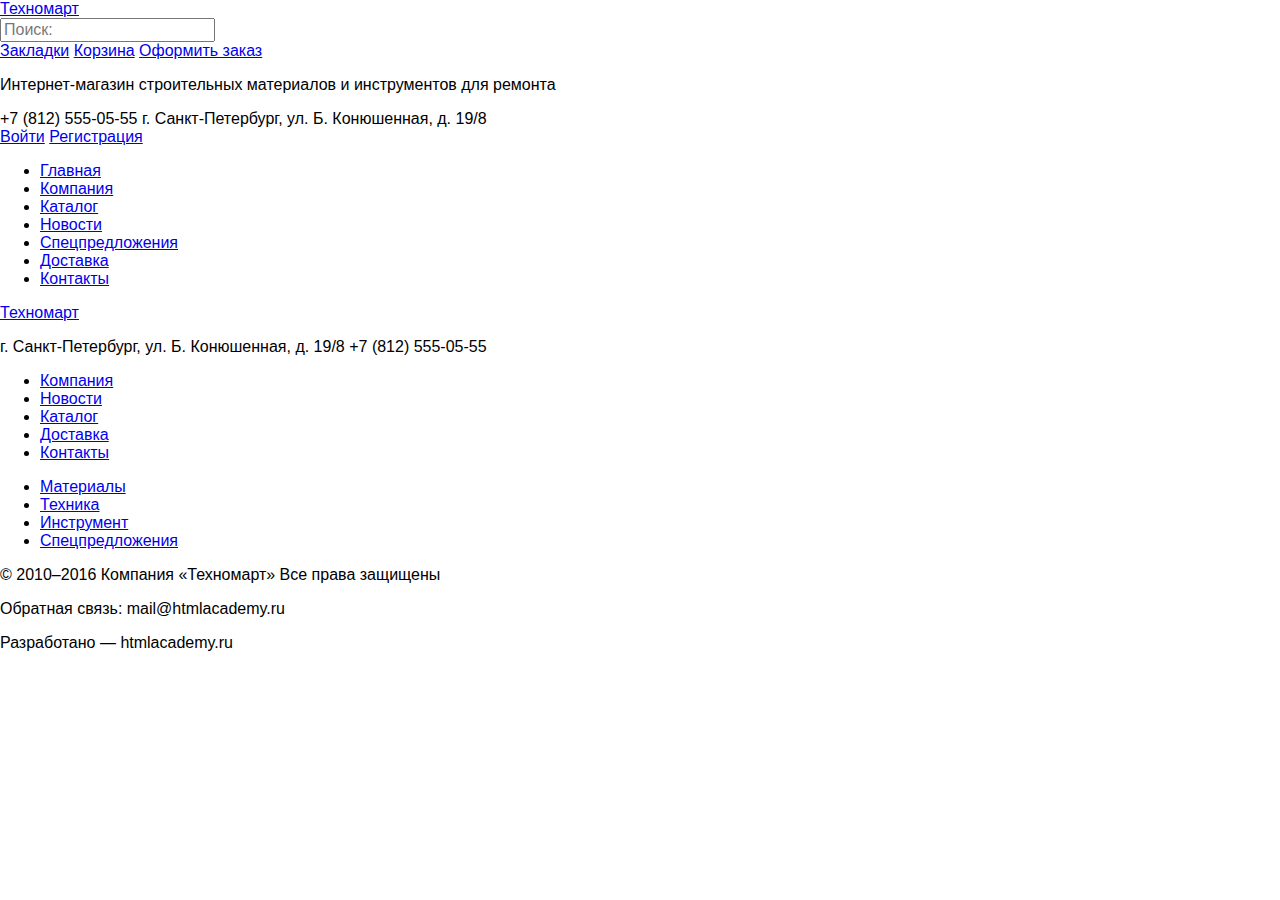
==== catalog.html @ 5e269372 "Создал страницу каталога" ====
<!DOCTYPE html>
<html lang="ru">
  <head>
    <meta charset="utf-8">
    <link rel="stylesheet" href="css/normalize.css">
    <link rel="stylesheet" href="css/style.css">
    <title>Техномарт - интернет магазин строительных материалов и инструментов для ремонта</title>
  </head>
  <body>
    <header class="container">
      <nav class="top-navigation">
        <div class="nav-logo">
          <a href="#">Техномарт</a>
        </div>
        <div class="nav-search">
          <form>
            <label for="nav-input-search"></label>
            <input id="nav-input-search" type="search" name="nav-search" placeholder="Поиск:">
          </form>
        </div>
        <div class="nav-user-items">
          <a class="btn btn-user-item" href="#">Закладки</a>
          <a class="btn btn-user-item" href="#">Корзина</a>
          <a class="btn btn-user-item" href="#">Оформить заказ</a>
        </div>
      </nav>
      <div class="header-about-info">
        <div class="header-about-info-item">
          <p>
            Интернет-магазин строительных материалов и инструментов для ремонта
          </p>
        </div>
        <div class="header-about-info-item">
          <span class="header-about-number">+7 (812) 555-05-55</span>
          <span class="header-about-adress">г. Санкт-Петербург, ул. Б. Конюшенная, д. 19/8</span>
        </div>
        <div class="header-about-info-item">
          <a class="btn btn-login btn-registration" href="#">Войти</a>
          <a class="btn btn-registration" href="#">Регистрация</a>
        </div>
      </div>
      <div class="main-menu">
        <ul class="list-default list-main-menu">
          <li><a href="#">Главная</a></li>
          <li><a href="#">Компания</a></li>
          <li><a href="#">Каталог</a></li>
          <li><a href="#">Новости</a></li>
          <li><a href="#">Спецпредложения</a></li>
          <li><a href="#">Доставка</a></li>
          <li><a href="#">Контакты</a></li>
        </ul>
      </div>
    </header>
    <main class="container">

    </main>
    <footer>
      <div class="footer-info">
        <div class="footer-info-left">
          <a class="btn btn-logo" href="#">Техномарт</a>
          <p>
            г. Санкт-Петербург, ул. Б. Конюшенная, д. 19/8 +7 (812) 555-05-55
          </p>
        </div>
        <div class="footer-info-right">
          <ul class="list-default list-footer-up-nav">
            <li><a href="#">Компания</a></li>
            <li><a href="#">Новости</a></li>
            <li><a href="#">Каталог</a></li>
            <li><a href="#">Доставка</a></li>
            <li><a href="#">Контакты</a></li>
          </ul>
          <ul class="list-default list-footer-bottom-nav">
            <li><a href="#">Материалы</a></li>
            <li><a href="#">Техника</a></li>
            <li><a href="#">Инструмент</a></li>
            <li><a href="#">Спецпредложения</a></li>
          </ul>
        </div>
      </div>
      <div class="footer-copyrights">
        <div class="footer-copyrights-item">
          <p>
            © 2010–2016 Компания «Техномарт»
            Все права защищены
          </p>
        </div>
        <div class="footer-copyrights-item">
          <div class="footer-social">
            <a class="btn btn-social btn-social-vkontakte" href="#"></a>
            <a class="btn btn-social btn-social-facebook" href="#"></a>
            <a class="btn btn-social btn-social-instagramm" href="#"></a>
          </div>
        </div>
        <div class="footer-copyrights-item">
          <p>
            Обратная связь:
            mail@htmlacademy.ru
          </p>
          <p>
            Разработано —
            htmlacademy.ru
          </p>
        </div>
      </div>
    </footer>
  </body>
</html>
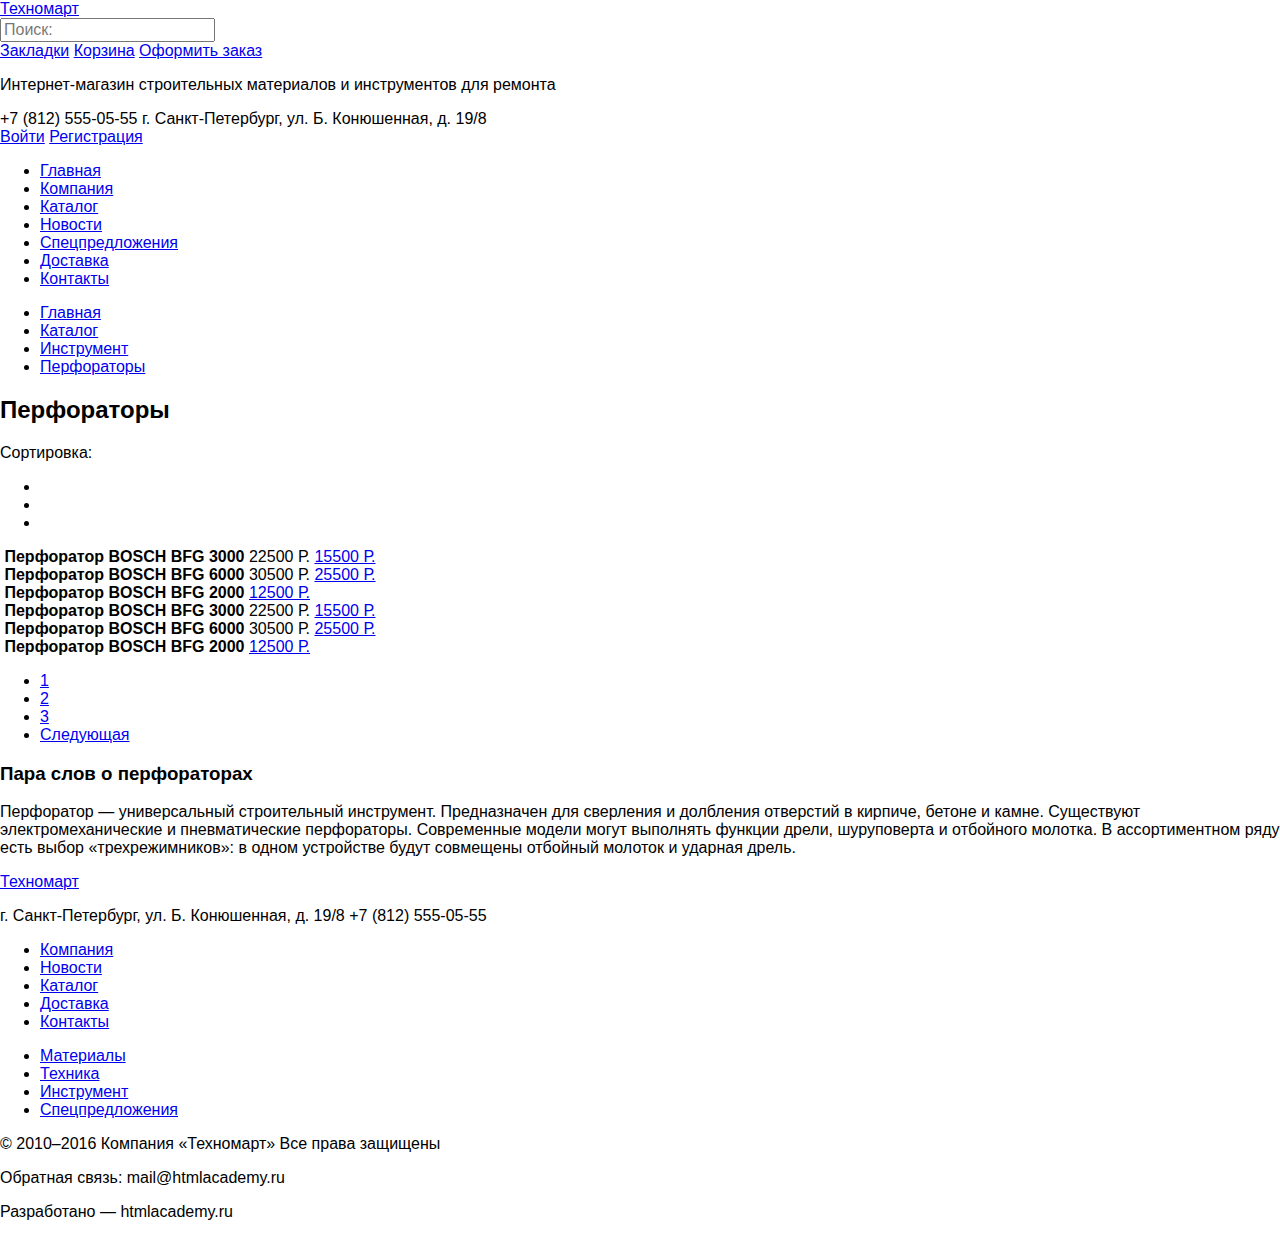
==== commit c17377e9: "Разметка страницы каталога" ====
--- a/catalog.html
+++ b/catalog.html
@@ -52,7 +52,87 @@
       </div>
     </header>
     <main class="container">
+      <div class="breadcrumbs">
+        <ul class="list-default list-breadcrumbs">
+          <li><a href="#">Главная</a></li>
+          <li><a href="#">Каталог</a></li>
+          <li><a href="#">Инструмент</a></li>
+          <li><a href="#">Перфораторы</a></li>
+        </ul>
+      </div>
+      <section>
+        <div class="">
+          <h2>Перфораторы</h2>
+        </div>
+        <aside class="sidebar-catalog-filters">
 
+        </aside>
+        <section class="catalog">
+          <div class="catalog-sort">
+            <span class="item-sort-title">Сортировка:</span>
+            <ul class="list-default list-sort">
+              <li><a href="#"></a></li>
+              <li><a href="#"></a></li>
+              <li><a href="#"></a></li>
+            </ul>
+            <div class="item-sort-arrows">
+              <a href="#"><span></span></a>
+              <a href="#"><span></span></a>
+            </div>
+          </div>
+          <div class="catalog-items">
+            <article class="catalog-item">
+              <img class="catalog-item-img" src="http://placehold.it/185x150" alt="" />
+              <b class="catalog-item-title">Перфоратор BOSCH BFG 3000</b>
+              <span class="catalog-item-price-discount">22500 Р.</span>
+              <a class="btn btn-item-price" href="#">15500 Р.</a>
+            </article>
+            <article class="catalog-item">
+              <img class="catalog-item-img" src="http://placehold.it/185x150" alt="" />
+              <b class="catalog-item-title">Перфоратор BOSCH BFG 6000</b>
+              <span class="catalog-item-price-discount">30500 Р.</span>
+              <a class="btn btn-item-price" href="#">25500 Р.</a>
+            </article>
+            <article class="catalog-item catalog-item-new">
+              <img class="catalog-item-img" src="http://placehold.it/185x150" alt="" />
+              <b class="catalog-item-title">Перфоратор BOSCH BFG 2000</b>
+              <a class="btn btn-item-price" href="#">12500 Р.</a>
+            </article>
+            <article class="catalog-item">
+              <img class="catalog-item-img" src="http://placehold.it/185x150" alt="" />
+              <b class="catalog-item-title">Перфоратор BOSCH BFG 3000</b>
+              <span class="catalog-item-price-discount">22500 Р.</span>
+              <a class="btn btn-item-price" href="#">15500 Р.</a>
+            </article>
+            <article class="catalog-item">
+              <img class="catalog-item-img" src="http://placehold.it/185x150" alt="" />
+              <b class="catalog-item-title">Перфоратор BOSCH BFG 6000</b>
+              <span class="catalog-item-price-discount">30500 Р.</span>
+              <a class="btn btn-item-price" href="#">25500 Р.</a>
+            </article>
+            <article class="catalog-item catalog-item-new">
+              <img class="catalog-item-img" src="http://placehold.it/185x150" alt="" />
+              <b class="catalog-item-title">Перфоратор BOSCH BFG 2000</b>
+              <a class="btn btn-item-price" href="#">12500 Р.</a>
+            </article>
+          </div>
+          <div class="catalog-nav">
+            <ul>
+              <li><a href="#">1</a></li>
+              <li><a href="#">2</a></li>
+              <li><a href="#">3</a></li>
+              <li><a href="#">Следующая</a></li>
+            </ul>
+          </div>
+        </section>
+      </section>
+      <section class="catalog-tools-description">
+        <h3>Пара слов о перфораторах</h3>
+        <p>
+          Перфоратор — универсальный строительный инструмент. Предназначен для сверления и долбления отверстий в кирпиче, бетоне и камне.
+          Существуют электромеханические и пневматические перфораторы. Современные модели могут выполнять функции дрели, шуруповерта и отбойного молотка. В ассортиментном ряду есть выбор «трехрежимников»: в одном устройстве будут совмещены отбойный молоток и ударная дрель.
+        </p>
+      </section>
     </main>
     <footer>
       <div class="footer-info">
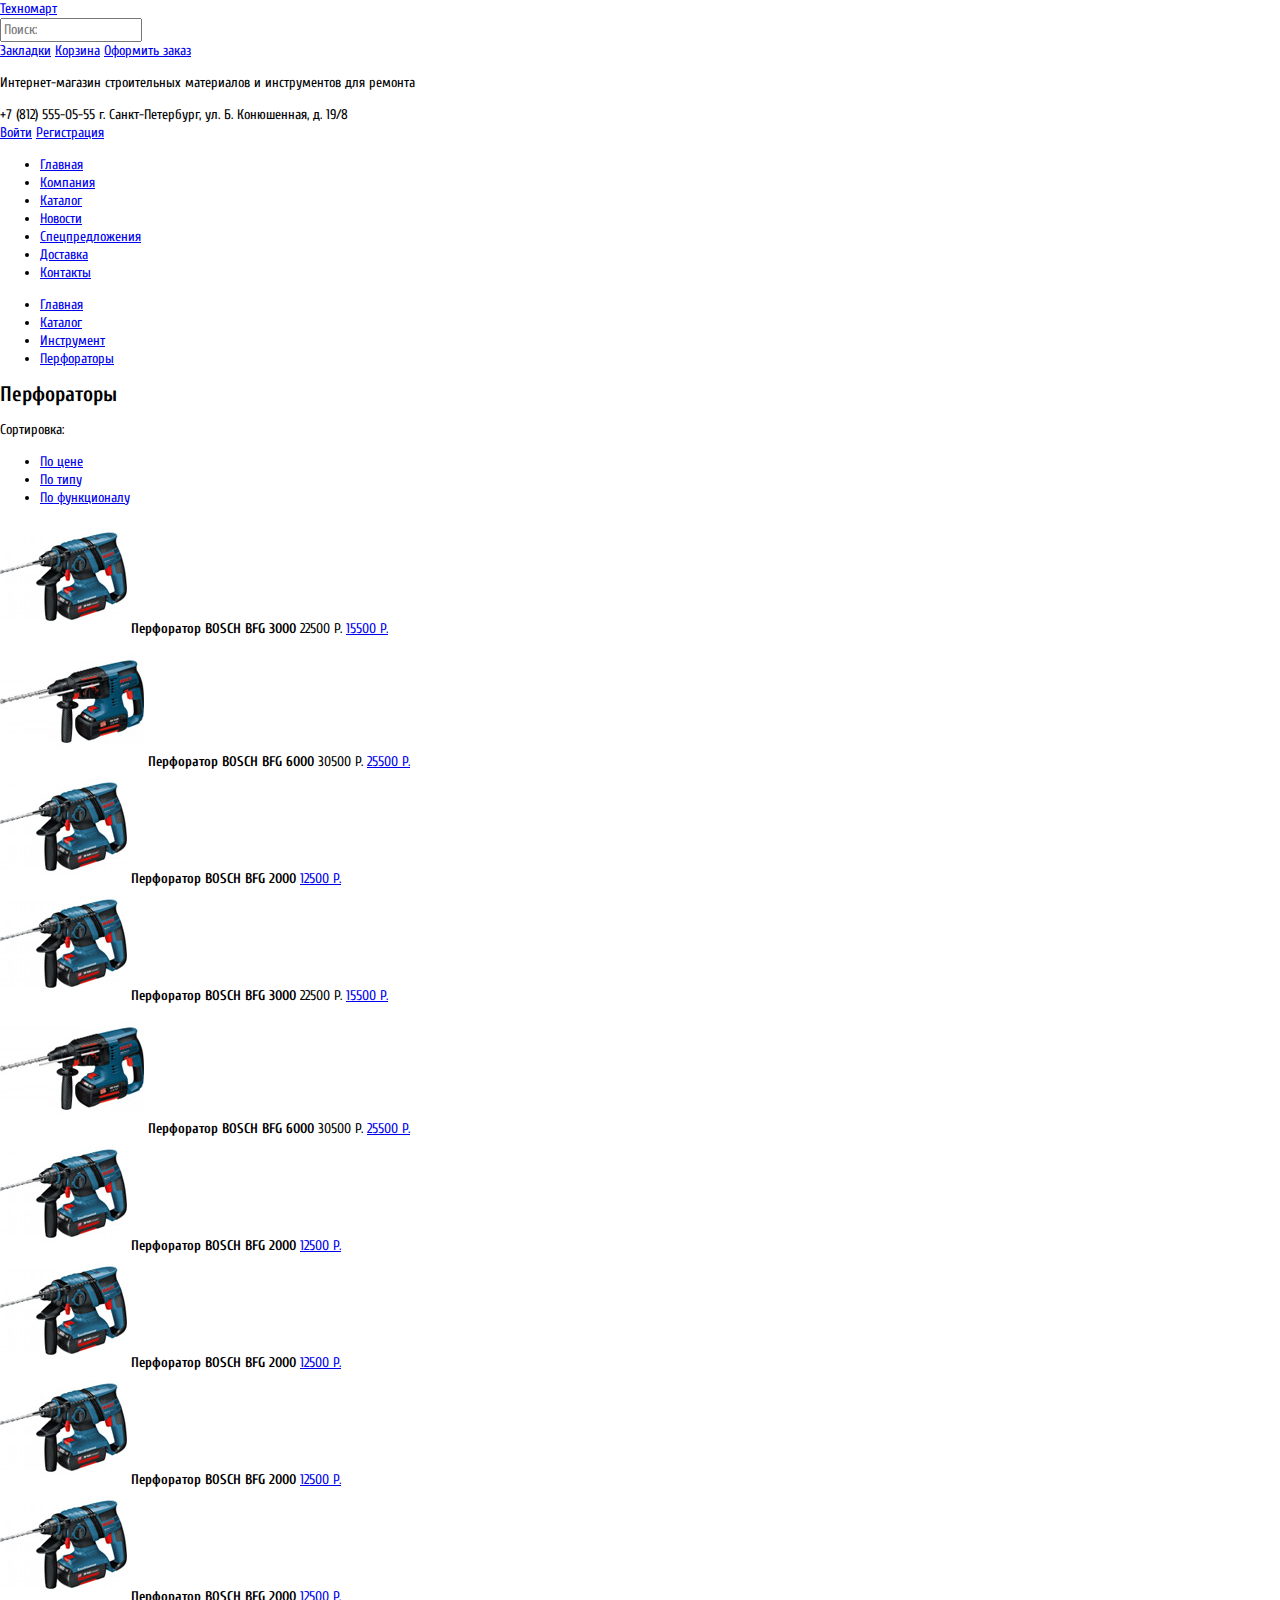
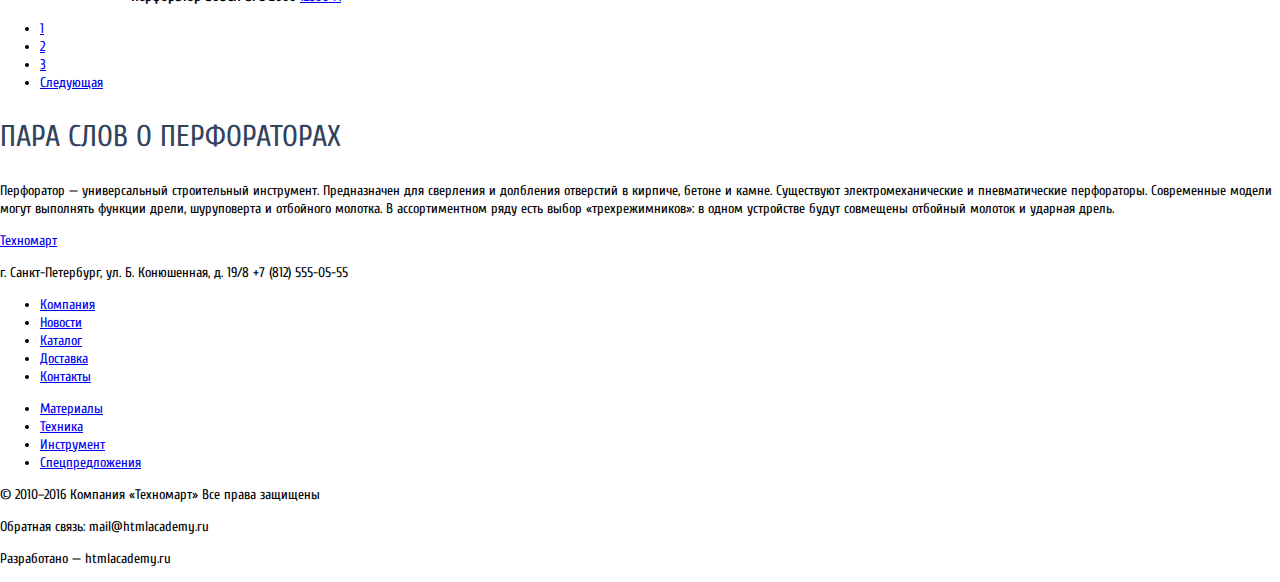
==== commit bb4eda2f: "Файл стилей и картинки" ====
--- a/catalog.html
+++ b/catalog.html
@@ -4,6 +4,7 @@
     <meta charset="utf-8">
     <link rel="stylesheet" href="css/normalize.css">
     <link rel="stylesheet" href="css/style.css">
+    <link href="https://fonts.googleapis.com/css?family=Cuprum:400,400i,700,700i|PT+Sans:400,700&subset=cyrillic" rel="stylesheet">
     <title>Техномарт - интернет магазин строительных материалов и инструментов для ремонта</title>
   </head>
   <body>
@@ -71,9 +72,9 @@
           <div class="catalog-sort">
             <span class="item-sort-title">Сортировка:</span>
             <ul class="list-default list-sort">
-              <li><a href="#"></a></li>
-              <li><a href="#"></a></li>
-              <li><a href="#"></a></li>
+              <li><a href="#">По цене</a></li>
+              <li><a href="#">По типу</a></li>
+              <li><a href="#">По функционалу</a></li>
             </ul>
             <div class="item-sort-arrows">
               <a href="#"><span></span></a>
@@ -82,36 +83,51 @@
           </div>
           <div class="catalog-items">
             <article class="catalog-item">
-              <img class="catalog-item-img" src="http://placehold.it/185x150" alt="" />
+              <img class="catalog-item-img" src="img/bosh-bfg-3000.jpg" alt="" />
               <b class="catalog-item-title">Перфоратор BOSCH BFG 3000</b>
               <span class="catalog-item-price-discount">22500 Р.</span>
               <a class="btn btn-item-price" href="#">15500 Р.</a>
             </article>
             <article class="catalog-item">
-              <img class="catalog-item-img" src="http://placehold.it/185x150" alt="" />
+              <img class="catalog-item-img" src="img/bosh-bfg-6000.jpg" alt="" />
               <b class="catalog-item-title">Перфоратор BOSCH BFG 6000</b>
               <span class="catalog-item-price-discount">30500 Р.</span>
               <a class="btn btn-item-price" href="#">25500 Р.</a>
             </article>
             <article class="catalog-item catalog-item-new">
-              <img class="catalog-item-img" src="http://placehold.it/185x150" alt="" />
-              <b class="catalog-item-title">Перфоратор BOSCH BFG 2000</b>
-              <a class="btn btn-item-price" href="#">12500 Р.</a>
-            </article>
-            <article class="catalog-item">
-              <img class="catalog-item-img" src="http://placehold.it/185x150" alt="" />
+              <img class="catalog-item-img" src="img/bosh-bfg-2000.jpg" alt="" />
+              <b class="catalog-item-title">Перфоратор BOSCH BFG 2000</b>
+              <a class="btn btn-item-price" href="#">12500 Р.</a>
+            </article>
+            <article class="catalog-item">
+              <img class="catalog-item-img" src="img/bosh-bfg-3000.jpg" alt="" />
               <b class="catalog-item-title">Перфоратор BOSCH BFG 3000</b>
               <span class="catalog-item-price-discount">22500 Р.</span>
               <a class="btn btn-item-price" href="#">15500 Р.</a>
             </article>
             <article class="catalog-item">
-              <img class="catalog-item-img" src="http://placehold.it/185x150" alt="" />
+              <img class="catalog-item-img" src="img/bosh-bfg-6000.jpg" alt="" />
               <b class="catalog-item-title">Перфоратор BOSCH BFG 6000</b>
               <span class="catalog-item-price-discount">30500 Р.</span>
               <a class="btn btn-item-price" href="#">25500 Р.</a>
             </article>
             <article class="catalog-item catalog-item-new">
-              <img class="catalog-item-img" src="http://placehold.it/185x150" alt="" />
+              <img class="catalog-item-img" src="img/bosh-bfg-2000.jpg" alt="" />
+              <b class="catalog-item-title">Перфоратор BOSCH BFG 2000</b>
+              <a class="btn btn-item-price" href="#">12500 Р.</a>
+            </article>
+            <article class="catalog-item catalog-item-new">
+              <img class="catalog-item-img" src="img/bosh-bfg-2000.jpg" alt="" />
+              <b class="catalog-item-title">Перфоратор BOSCH BFG 2000</b>
+              <a class="btn btn-item-price" href="#">12500 Р.</a>
+            </article>
+            <article class="catalog-item catalog-item-new">
+              <img class="catalog-item-img" src="img/bosh-bfg-2000.jpg" alt="" />
+              <b class="catalog-item-title">Перфоратор BOSCH BFG 2000</b>
+              <a class="btn btn-item-price" href="#">12500 Р.</a>
+            </article>
+            <article class="catalog-item catalog-item-new">
+              <img class="catalog-item-img" src="img/bosh-bfg-2000.jpg" alt="" />
               <b class="catalog-item-title">Перфоратор BOSCH BFG 2000</b>
               <a class="btn btn-item-price" href="#">12500 Р.</a>
             </article>
--- a/css/style.css
+++ b/css/style.css
@@ -0,0 +1,25 @@
+body {
+  font-family: "Cuprum", sans-serif;
+  font-size: 14px;
+  line-height: 18px;
+  color: #000000;
+  font-weight: 400;
+}
+
+h3 {
+  font-family: "Cuprum", sans-serif;
+  font-size: 30px;
+  line-height: 30px;
+  color: #32425c;
+  font-weight: 400;
+  text-transform: uppercase;
+}
+
+h4 {
+  font-family: "Cuprum", sans-serif;
+  font-size: 30px;
+  line-height: 24px;
+  color: #000000;
+  font-weight: 400;
+  text-transform: uppercase;
+}
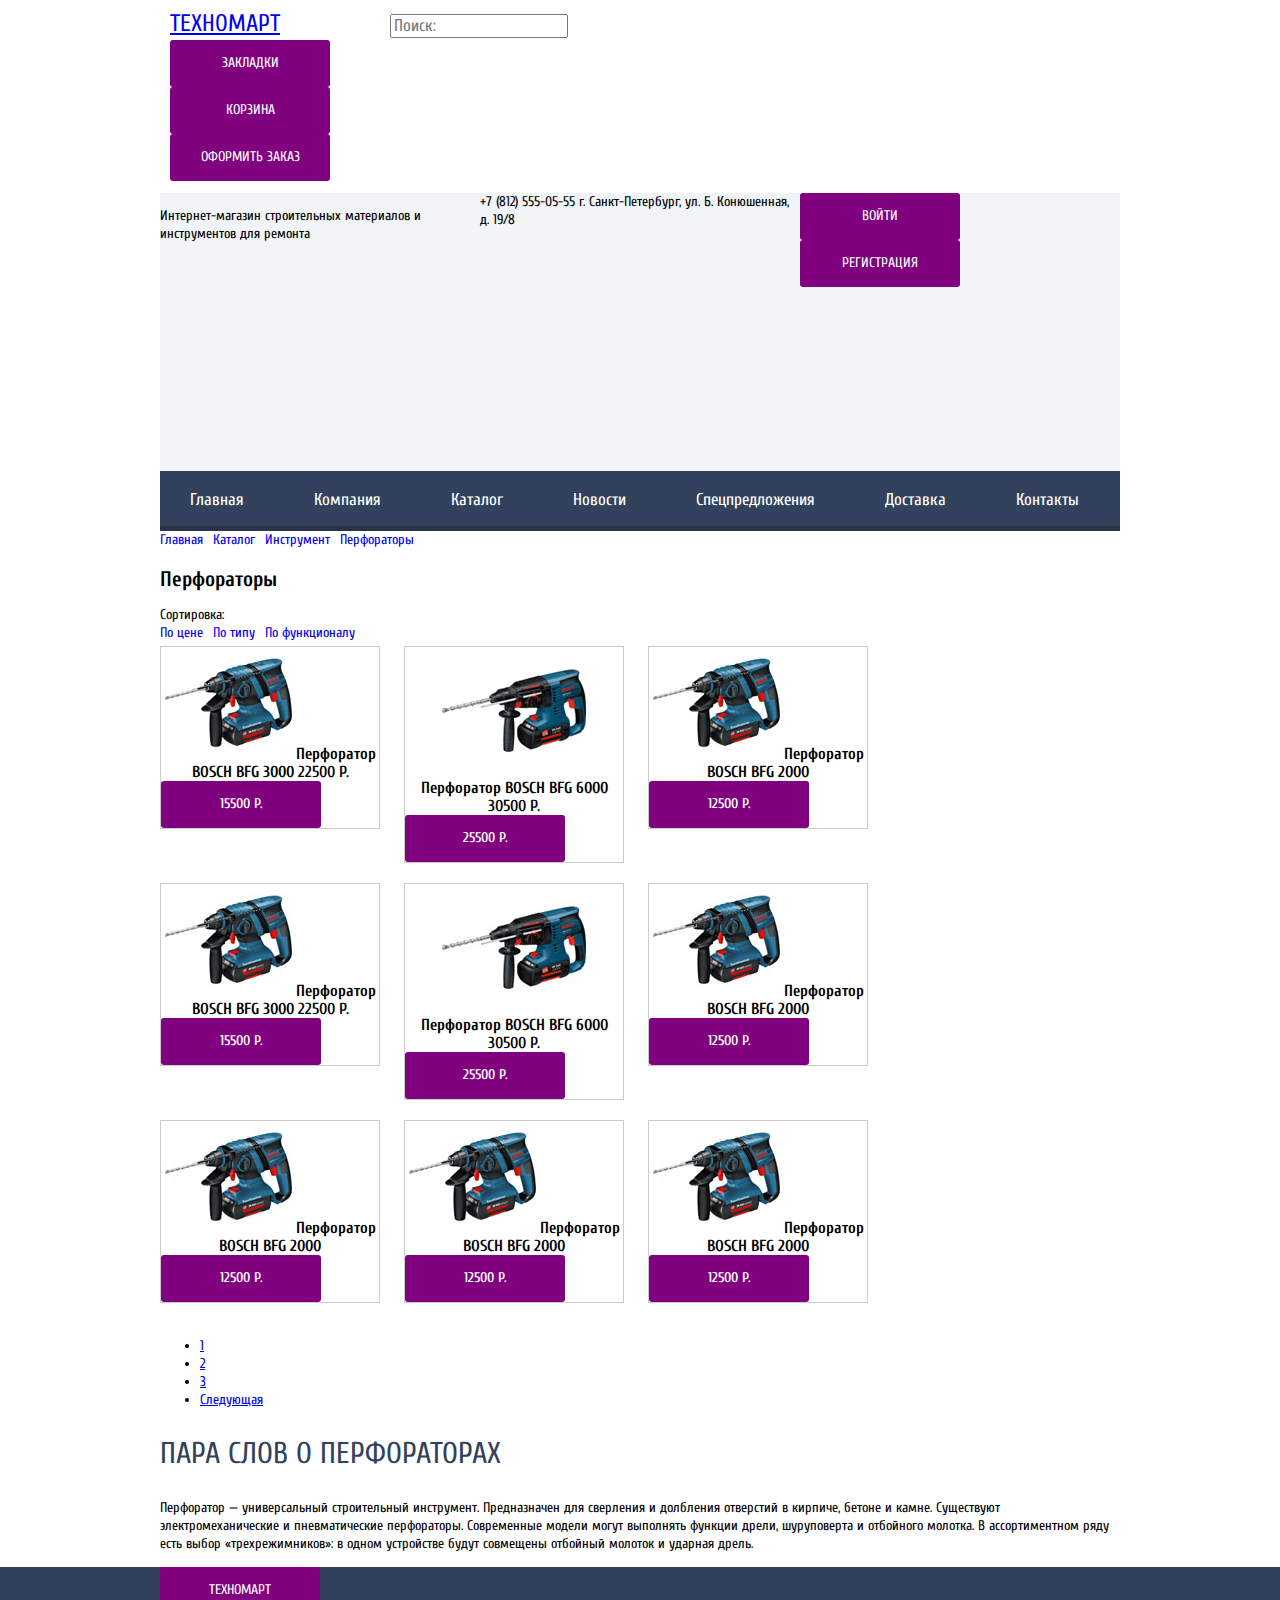
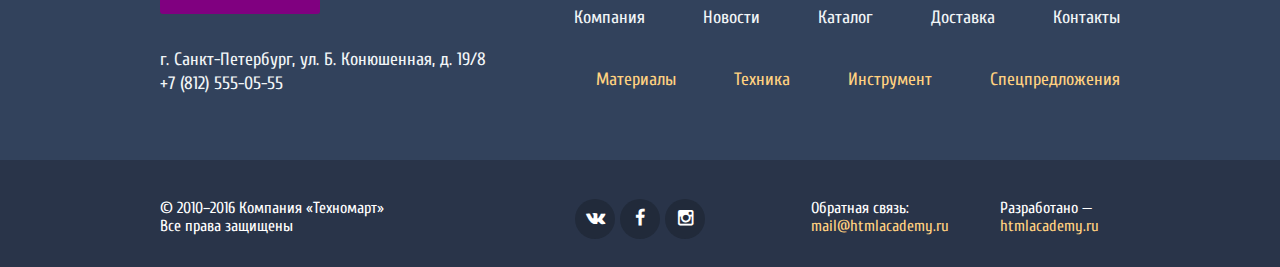
==== commit d275eb96: "Сетка и стилизация главной страницы - часть 3" ====
--- a/catalog.html
+++ b/catalog.html
@@ -150,53 +150,57 @@
         </p>
       </section>
     </main>
-    <footer>
+    <footer class="main-footer container-fluid">
       <div class="footer-info">
-        <div class="footer-info-left">
-          <a class="btn btn-logo" href="#">Техномарт</a>
-          <p>
-            г. Санкт-Петербург, ул. Б. Конюшенная, д. 19/8 +7 (812) 555-05-55
-          </p>
-        </div>
-        <div class="footer-info-right">
-          <ul class="list-default list-footer-up-nav">
-            <li><a href="#">Компания</a></li>
-            <li><a href="#">Новости</a></li>
-            <li><a href="#">Каталог</a></li>
-            <li><a href="#">Доставка</a></li>
-            <li><a href="#">Контакты</a></li>
-          </ul>
-          <ul class="list-default list-footer-bottom-nav">
-            <li><a href="#">Материалы</a></li>
-            <li><a href="#">Техника</a></li>
-            <li><a href="#">Инструмент</a></li>
-            <li><a href="#">Спецпредложения</a></li>
-          </ul>
+        <div class="container clearfix">
+          <div class="footer-info-left">
+            <a class="btn btn-logo" href="#">Техномарт</a>
+            <p>
+              г. Санкт-Петербург, ул. Б. Конюшенная, д. 19/8 </br>+7 (812) 555-05-55
+            </p>
+          </div>
+          <div class="footer-info-right">
+            <ul class="list-default list-footer-up-nav">
+              <li><a href="#">Компания</a></li>
+              <li><a href="#">Новости</a></li>
+              <li><a href="#">Каталог</a></li>
+              <li><a href="#">Доставка</a></li>
+              <li><a href="#">Контакты</a></li>
+            </ul>
+            <ul class="list-default list-footer-bottom-nav">
+              <li><a href="#">Материалы</a></li>
+              <li><a href="#">Техника</a></li>
+              <li><a href="#">Инструмент</a></li>
+              <li><a href="#">Спецпредложения</a></li>
+            </ul>
+          </div>
         </div>
       </div>
       <div class="footer-copyrights">
-        <div class="footer-copyrights-item">
-          <p>
-            © 2010–2016 Компания «Техномарт»
-            Все права защищены
-          </p>
-        </div>
-        <div class="footer-copyrights-item">
-          <div class="footer-social">
-            <a class="btn btn-social btn-social-vkontakte" href="#"></a>
-            <a class="btn btn-social btn-social-facebook" href="#"></a>
-            <a class="btn btn-social btn-social-instagramm" href="#"></a>
-          </div>
-        </div>
-        <div class="footer-copyrights-item">
-          <p>
-            Обратная связь:
-            mail@htmlacademy.ru
-          </p>
-          <p>
-            Разработано —
-            htmlacademy.ru
-          </p>
+        <div class="container">
+          <div class="footer-copyrights-item">
+            <p>
+              © 2010–2016 Компания «Техномарт»
+              Все права защищены
+            </p>
+          </div>
+          <div class="footer-copyrights-item">
+            <div class="footer-social">
+              <a class="btn-footer-social" href="#">Vkontakte <span class="icon-vk"></span></a>
+              <a class="btn-footer-social" href="#">Facebook <span class="icon-facebook"></span></a>
+              <a class="btn-footer-social" href="#">Instagram <span class="icon-instagramm"></span></a>
+            </div>
+          </div>
+          <div class="footer-copyrights-item">
+            <p>
+              Обратная связь:
+              <a href="#">mail@htmlacademy.ru</a>
+            </p>
+            <p>
+              Разработано —
+              <a href="#">htmlacademy.ru</a>
+            </p>
+          </div>
         </div>
       </div>
     </footer>
--- a/css/style.css
+++ b/css/style.css
@@ -23,3 +23,708 @@
   font-weight: 400;
   text-transform: uppercase;
 }
+
+.container-fluid {
+  width: 100%;
+}
+
+.container {
+  width: 960px;
+  margin: 0 auto;
+}
+
+.clearfix::after {
+  display: table;
+  clear: both;
+  content: '';
+}
+
+.list-default {
+  margin: 0;
+  padding: 0;
+  list-style: none;
+  font-size: 0;
+}
+
+.list-default > li {
+  display: inline-block;
+  font-size: 14px;
+  margin-right: 10px;
+}
+
+.list-default li a {
+  text-decoration: none;
+}
+
+.main-header {
+  background-color: #293449;
+  height: 42px;
+}
+
+.top-navigation {
+  vertical-align: top;
+  font-size: 0;
+  padding: 12px 10px;
+}
+
+.nav-logo {
+  display: inline-block;
+  width: 220px;
+  font-size: 24px;
+  line-height: 24px;
+  text-transform: uppercase;
+}
+
+.nav-search {
+  display: inline-block;
+  width: 260px;
+  font-size: 17px;
+  line-height: 18px;
+}
+
+.nav-user-items {
+  display: inline-block;
+  vertical-align: top;
+  width: 480px;
+  font-size: 17px;
+  line-height: 18px;
+}
+
+.header-about-info {
+  background-color: #f1f5f7;
+  height: 278px;
+  font-size: 0;
+}
+
+.header-about-info-item {
+  display: inline-block;
+  vertical-align: top;
+  font-size: 14px;
+  width: 320px;
+  height: 153px;
+}
+
+.header-shop-description {
+  color: #ee3643;
+  font-size: 16px;
+  line-height: 23px;
+  font-style: italic;
+  width: 210px;
+  padding: 0;
+  margin: 0;
+}
+
+.main-menu {
+  background-color: #32425c;
+  color: #ffffff;
+  height: 55px;
+  border-bottom: 5px solid #293449;
+}
+
+.list-main-menu {
+
+}
+
+.list-main-menu li {
+  font-size: 17px;
+  line-height: 17px;
+
+}
+
+.main-menu a {
+  display: block;
+  text-decoration: none;
+  color: #ffffff;
+  padding: 20px 30px;
+}
+
+.main-menu a:hover {
+  background-color: #293449;
+}
+
+.main-menu a:active {
+  color: #8e939c;
+}
+/*===================================*/
+/*Слайдер*/
+
+.index-promo-slider {
+  float: left;
+  width: 620px;
+  height: 410px;
+  font-size: 0;
+}
+
+.index-promo-slider-item {
+  display: inline-block;
+  vertical-align: top;
+  width: 620px;
+  height: 266px;
+  background-color: #342432;
+  margin-top: 10px;
+}
+
+.index-promo-items {
+  float: right;
+  width: 320px;
+  height: 410px;
+}
+
+.index-promo-item {
+  display: inline-block;
+  vertical-align: top;
+  width: 300px;
+  height: 123px;
+  font-size: 14px;
+  outline: 1px dashed black;
+  margin: 10px;
+}
+
+.index-promo-slider .index-promo-item:first-child {
+  margin-left: 0;
+}
+
+.index-promo-slider .index-promo-item:nth-child(2){
+  margin-right: 0;
+}
+
+/*Конец блока слайдера*/
+
+.index-popular {
+  margin-top: 53px;
+}
+
+.index-highlight-block {
+  background-color: #f7f3ec;
+  height: 89px;
+  padding-left: 30px;
+}
+
+.index-highlight-title {
+  float: left;
+  width: 450px;
+  margin-top: 33px;
+}
+
+.index-hightlight-btn {
+  float: right;
+  width: 300px;
+  margin-top: 25px;
+}
+
+.btn {
+  font-size: 14px;
+  line-height: 18px;
+  display: block;
+  width: 160px;
+  height: 33px;
+  padding-top: 14px;
+  text-align: center;
+  text-decoration: none;
+  text-transform: uppercase;
+  color: #fff;
+  border-radius: 3px;
+  background-color: purple;
+}
+
+.btn-red {
+  width: 253px;
+  background-color: #ee3643;
+}
+
+.index-services {
+  background-color: #f2f6f8;
+  height: 522px;
+}
+
+.index-popular-items {
+  font-size: 0;
+  margin-top: 20px;
+}
+
+.index-popular-items .catalog-item:last-of-type {
+  margin-right: 0;
+}
+
+/*Переделать потом*/
+/*Ипорт из демки списка товаров*/
+.catalog-item {
+  font-size: 16px;
+  font-weight: 600;
+  position: relative;
+  display: inline-block;
+  vertical-align: top;
+  width: 218px;
+  margin-right: 20px;
+  margin-bottom: 20px;
+  text-align: center;
+  border: 1px solid #ccc;
+}
+
+.new:before {
+  position: absolute;
+  top: -1px;
+  right: -1px;
+  z-index: 10;
+  width: 60px;
+  height: 60px;
+  content: '';
+  background: url('../img/new-flag.png') no-repeat 0 0;
+}
+
+.catalog-item .actions {
+  position: absolute;
+  top: 0;
+  left: 0;
+  width: 218px;
+  height: 88px;
+  padding: 40px 0;
+  background-color: #fff;
+}
+
+.actions .buy,
+.actions .bookmark {
+  font-family: 'Cuprum', 'Arial', sans-serif;
+  font-size: 14px;
+  display: block;
+  width: 135px;
+  margin: 0 auto 7px;
+  padding: 10px 0;
+  text-decoration: none;
+  text-transform: uppercase;
+  color: #fff;
+  border-radius: 3px;
+  background-color: #63a63e;
+}
+
+.actions .buy {
+  box-shadow: inset 0 -3px 0 #367315;
+}
+
+.actions .bookmark {
+  width: 129px;
+  padding: 7px 0;
+  color: #63a63e;
+  border: 3px solid #63a63e;
+  background-color: #fff;
+}
+
+.catalog-item .actions {
+  display: none;
+}
+
+.catalog-item:hover .actions {
+  display: block;
+}
+
+.catalog-item-image {
+
+  overflow: hidden;
+}
+
+.catalog-item-image img {
+  max-width: 100%;
+}
+
+.catalog-item .title {
+  font-size: 18px;
+  margin-top: 10px;
+  margin-bottom: 15px;
+  padding: 0 25px;
+}
+
+.catalog-item .discount {
+  min-height: 20px;
+  margin-bottom: 10px;
+  text-decoration: line-through;
+  color: #999;
+}
+
+.catalog-item .price {
+  position: relative;
+  width: 80px;
+  margin: 0 auto 20px;
+  padding: 10px 30px;
+  color: #fff;
+  border-radius: 3px;
+  background: #ee3643;
+}
+
+.catalog-item .price:after {
+  position: absolute;
+  top: 0;
+  right: -20px;
+  width: 0;
+  height: 0;
+  content: '';
+  border: 20px solid #fff;
+  border-left-color: #ee3643;
+}
+
+/*=============*/
+
+.index-popular-brands {
+  font-size: 0;
+  margin-top: 20px;
+  margin-bottom: 65px;
+}
+
+.index-popular-brand-item {
+  position: relative;
+  display: inline-block;
+  vertical-align: top;
+  width: 218px;
+  height: 143px;
+  border: 1px solid #e5e5e5;
+  margin-right: 20px;
+  margin-bottom: 20px;
+  text-align: center;
+}
+
+.index-popular-brand-item:nth-child(4n+4) {
+  margin-right: 0;
+}
+
+.index-popular-brand-item img {
+  margin-top: 71px;
+  transform: translateY(-50%);
+  overflow: hidden;
+}
+
+.index-popular-brand-item a {
+  position: absolute;
+  left: 0;
+  top: 0;
+  width: 100%;
+  height: 100%;
+}
+
+.index-popular-brand-item:hover {
+  box-shadow: 0 10px 25px 0 rgba(0, 0, 0, 0.5);
+}
+
+.index-popular-brand-item:active {
+  box-shadow: 0 4px 10px 0 rgba(0, 0, 0, 0.5);
+}
+
+.index-popular-brand-item:active img {
+  opacity: 0.3;
+}
+
+.index-services-description {
+  padding-top: 68px;
+  width: 460px;
+  height: 150px;
+}
+
+.index-services-description h4 {
+  margin: 0;
+}
+
+.index-services-description p {
+  font-size: 13px;
+  line-height: 24px;
+  width: 400px;
+}
+
+.index-services-slider {
+  height: 284px;
+  width: 100%;
+  outline: 1px dotted black;
+}
+
+.index-about-company {
+  margin-bottom: 86px;
+}
+
+.index-about-company p {
+  font-family: "PT Sans", sans-serif;
+  font-size: 13px;
+  line-height: 24px;
+}
+
+.about-company-left {
+  float: left;
+  width: 560px;
+}
+
+.about-company-right {
+  float: right;
+  width: 390px;
+}
+
+.about-company-left h4 {
+  margin-top: 82px;
+}
+
+.about-company-left p {
+  width: 520px;
+}
+
+.about-company-right h4 {
+  margin-top: 82px;
+}
+
+.about-company-right p {
+  width: 180px;
+}
+
+.list-lines {
+  margin-bottom: 31px;
+}
+
+.list-lines li {
+  position: relative;
+  display: block;
+  font-size: 18px;
+  line-height: 20px;
+  padding-left: 35px;
+  padding-bottom: 22px;
+}
+
+.list-lines li::before {
+  content: "";
+  position: absolute;
+  top: 9px;
+  left: 0;
+  width: 25px;
+  height: 2px;
+  background-color: #fb565a;
+}
+
+.index-about-map {
+  width: 300px;
+  height: 158px;
+  margin-top: 33px;
+  margin-bottom: 40px;
+}
+
+/*====================*/
+.footer-info {
+  background-color: #32425c;
+  height: 193px;
+}
+
+.footer-info-left {
+  float: left;
+  width: 390px;
+}
+
+.footer-info-left p {
+  font-size: 18px;
+  line-height: 24px;
+  color: #f1f5f7;
+  margin-top: 34px;
+}
+
+.footer-info-right {
+  float: right;
+  width: 570px;
+}
+
+.list-footer-up-nav {
+  display: block;
+  width: 100%;
+  margin-top: 39px;
+  text-align: right;
+}
+
+.list-footer-up-nav li {
+  margin-left: 58px;
+  margin-right: 0;
+}
+
+.list-footer-up-nav li:first-of-type {
+  margin-left: 0;
+}
+
+.list-footer-up-nav a {
+  color: #f1f5f7;
+  font-size: 18px;
+  line-height: 24px;
+}
+
+.list-footer-up-nav a:hover {
+  text-decoration: underline;
+}
+
+.list-footer-up-nav a:active {
+  color: #929caa;
+  text-decoration: none;
+}
+
+.list-footer-bottom-nav {
+  display: block;
+  width: 100%;
+  margin-top: 36px;
+  text-align: right;
+}
+
+.list-footer-bottom-nav a {
+  color: #ffd180;
+  font-size: 18px;
+  line-height: 24px;
+}
+
+.list-footer-bottom-nav a:hover {
+  text-decoration: underline;
+}
+
+.list-footer-bottom-nav a:active {
+  color: #998a6e;
+  text-decoration: none;
+}
+
+.list-footer-bottom-nav li {
+  margin-left: 58px;
+  margin-right: 0;
+}
+
+.list-footer-bottom-nav li:first-of-type {
+  margin-left: 0;
+}
+
+
+/*===========================*/
+.footer-copyrights {
+  height: 107px;
+  background-color: #293449;
+  font-size: 0;
+}
+
+.footer-copyrights-item {
+  display: inline-block;
+  vertical-align: top;
+  width: 320px;
+  text-align: center;
+  margin-top: 39px;
+}
+
+.footer-copyrights-item p {
+  display: inline-block;
+  vertical-align: top;
+  font-size: 16px;
+  line-height: 18px;
+  color: #ffffff;
+  width: 140px;
+  text-align: left;
+  padding-top: 0;
+  margin-top: 0;
+}
+
+.footer-copyrights-item:first-of-type p {
+  width: 230px;
+  display: inline-block;
+}
+
+.footer-copyrights-item:first-of-type {
+  text-align: left;
+}
+
+.footer-copyrights-item:last-of-type p:last-child {
+  width: 110px;
+  margin-left: 49px;
+}
+
+.footer-copyrights-item:last-of-type a {
+  text-decoration: none;
+  color: #ffd180;
+}
+
+.footer-copyrights-item:last-of-type a:hover {
+  text-decoration: underline;
+  color: #ffd180;
+}
+
+.footer-copyrights-item:last-of-type a:active {
+  text-decoration: none;
+  color: #ee3643;
+}
+
+.btn-footer-social {
+  display: inline-block;
+  padding: 0;
+  width: 40px;
+  height: 40px;
+  border-radius: 50%;
+  background-color: #212a3a;
+  color: #ffffff;
+  text-align: center;
+  margin-right: 5px;
+  font-size: 0;
+  text-decoration: none;
+}
+
+.btn-footer-social:last-of-type {
+  margin-right: 0;
+}
+
+.btn-footer-social span {
+  font-size: 18px;
+  line-height: 40px;
+}
+
+.btn-footer-social:hover {
+  background-color: #ee3643;
+}
+
+.btn-footer-social:active {
+  background-color: #ee3643;
+}
+
+/*Иконочный шрифт*/
+
+@font-face {
+  font-weight: normal;
+  font-style: normal;
+
+  font-family: "symbols-technomart";
+  src: url("../fonts/symbols-technomart.woff") format("woff"),
+       url("../fonts/symbols-technomart.woff2") format("woff2");
+}
+
+[class^="icon-"]::before,
+[class*=" icon-"]::before {
+  display: inline-block;
+  width: 1em;
+  margin-right: 0.2em;
+  margin-left: 0.2em;
+
+  font-weight: normal;
+  line-height: 1em;
+  font-family: "symbols-technomart";
+  text-align: center;
+  text-transform: none;
+  text-decoration: inherit;
+  font-style: normal;
+  font-variant: normal;
+
+  speak: none;
+}
+
+.icon-left::before { content: "\3c"; } /* "&lt;" */
+.icon-right::before { content: "\3e"; } /* "&gt;" */
+.icon-basket::before { content: "\62"; } /* "b" */
+.icon-facebook::before { content: "\66"; } /* "f" */
+.icon-twitter::before { content: "\74"; } /* "t" */
+.icon-vk::before { content: "\76"; } /* "v" */
+.icon-up::before { content: "\2c4"; } /* "Л„" */
+.icon-down::before { content: "\2c5"; } /* "Л…" */
+.icon-left-big::before { content: "\2190"; } /* "в†ђ" */
+.icon-right-big::before { content: "\2192"; } /* "в†’" */
+.icon-login::before { content: "\2386"; } /* "вЋ†" */
+.icon-logout::before { content: "\241b"; } /* "вђ›" */
+.icon-up-dir::before { content: "\25b2"; } /* "в–І" */
+.icon-down-dir::before { content: "\25bc"; } /* "в–ј" */
+.icon-circle::before { content: "\25cb"; } /* "в—‹" */
+.icon-circle-dot::before { content: "\25cf"; } /* "в—Џ" */
+.icon-star::before { content: "\2605"; } /* "в…" */
+.icon-check-off::before { content: "\2610"; } /* "вђ" */
+.icon-check-on::before { content: "\2611"; } /* "в‘" */
+.icon-youtube::before { content: "\f39e"; } /* "пЋћ" */
+.icon-home::before { content: "\1f3e0"; } /* "\1f3e0" */
+.icon-user::before { content: "\1f468"; } /* "\1f468" */
+.icon-phone::before { content: "\1f4de"; } /* "\1f4de" */
+.icon-instagramm::before { content: "\1f4f7"; } /* "\1f4f7" */
+.icon-search::before { content: "\1f50d"; } /* "\1f50d" */
+.icon-bookmark::before { content: "\1f516"; } /* "\1f516" */
